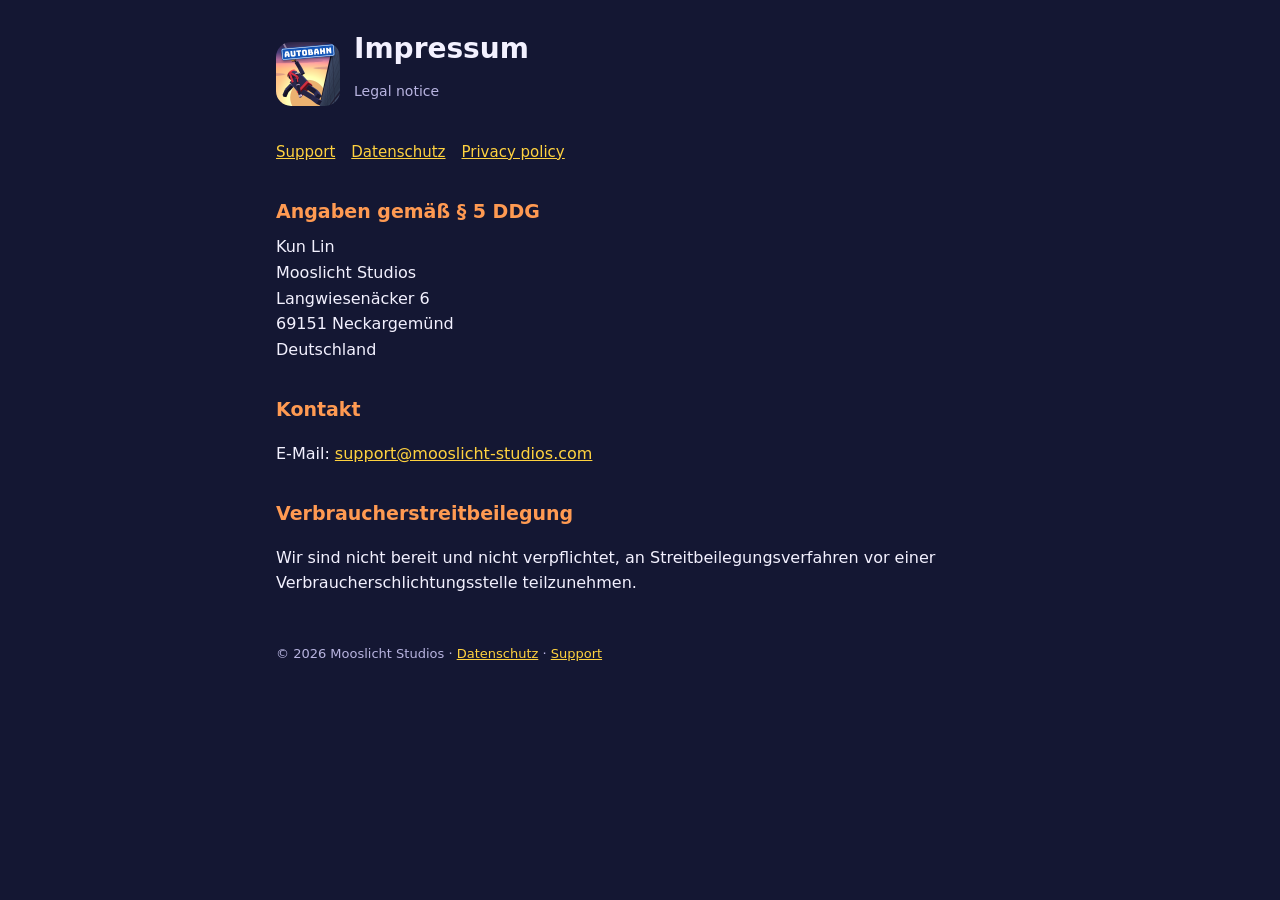
==== impressum.html @ 1e628cd0 "Webseite für Autobahn Ninja: Support, Datenschutz, Impressum Co-Authored-By: Claude Opus 5.5 <norepl" ====
<!doctype html>
<html lang="de">
<head>
<meta charset="utf-8">
<meta name="viewport" content="width=device-width,initial-scale=1">
<title>Autobahn Ninja – Impressum</title>
<link rel="stylesheet" href="style.css">
<link rel="icon" href="icon.png">
</head>
<body>
<main>
<header><img src="icon.png" alt=""><div><h1>Impressum</h1><p class="muted">Legal notice</p></div></header>
<nav><a href="index.html">Support</a><a href="datenschutz.html">Datenschutz</a><a href="privacy.html">Privacy policy</a></nav>

<h2>Angaben gemäß § 5 DDG</h2>
<address>Kun Lin<br>Mooslicht Studios<br>Langwiesenäcker 6<br>69151 Neckargemünd<br>Deutschland</address>

<h2>Kontakt</h2>
<p>E-Mail: <a href="mailto:support@mooslicht-studios.com">support@mooslicht-studios.com</a></p>

<!-- Nur falls vorhanden:
<h2>Umsatzsteuer-ID</h2>
<p>Umsatzsteuer-Identifikationsnummer gemäß § 27a Umsatzsteuergesetz: [USt-IdNr.]</p>
-->

<h2>Verbraucherstreitbeilegung</h2>
<p>Wir sind nicht bereit und nicht verpflichtet, an Streitbeilegungsverfahren vor einer Verbraucherschlichtungsstelle teilzunehmen.</p>

<footer>© 2026 Mooslicht Studios · <a href="datenschutz.html">Datenschutz</a> · <a href="index.html">Support</a></footer>
</main>
</body>
</html>
---- style.css ----
:root{--night:#141733;--panel:#1d2147;--line:rgba(255,255,255,.12);--paper:#f3f1ff;--muted:#b8b4e0;--dusk:#ff9a52;--coin:#ffd23f;color-scheme:dark}
*{box-sizing:border-box}
html{background:var(--night)}
body{margin:0;background:var(--night);color:var(--paper);font:16px/1.6 system-ui,-apple-system,"Segoe UI",Roboto,sans-serif}
main{max-width:760px;margin:0 auto;padding:32px 16px 64px}
header{display:flex;align-items:center;gap:14px;margin-bottom:24px}
header img{width:64px;height:64px;border-radius:15px}
h1{font-size:28px;line-height:1.2;margin:0}
h2{font-size:19px;margin:32px 0 8px;color:var(--dusk)}
h3{font-size:16px;margin:20px 0 4px}
p,li{color:var(--paper)}
.muted{color:var(--muted);font-size:14px}
a{color:var(--coin)}
nav{display:flex;flex-wrap:wrap;gap:8px 16px;margin:8px 0 24px;font-size:15px}
.card{background:var(--panel);border:1px solid var(--line);border-radius:14px;padding:16px 18px;margin:16px 0}
.lang{border-top:1px solid var(--line);margin-top:40px;padding-top:8px}
address{font-style:normal}
footer{margin-top:48px;color:var(--muted);font-size:13px}
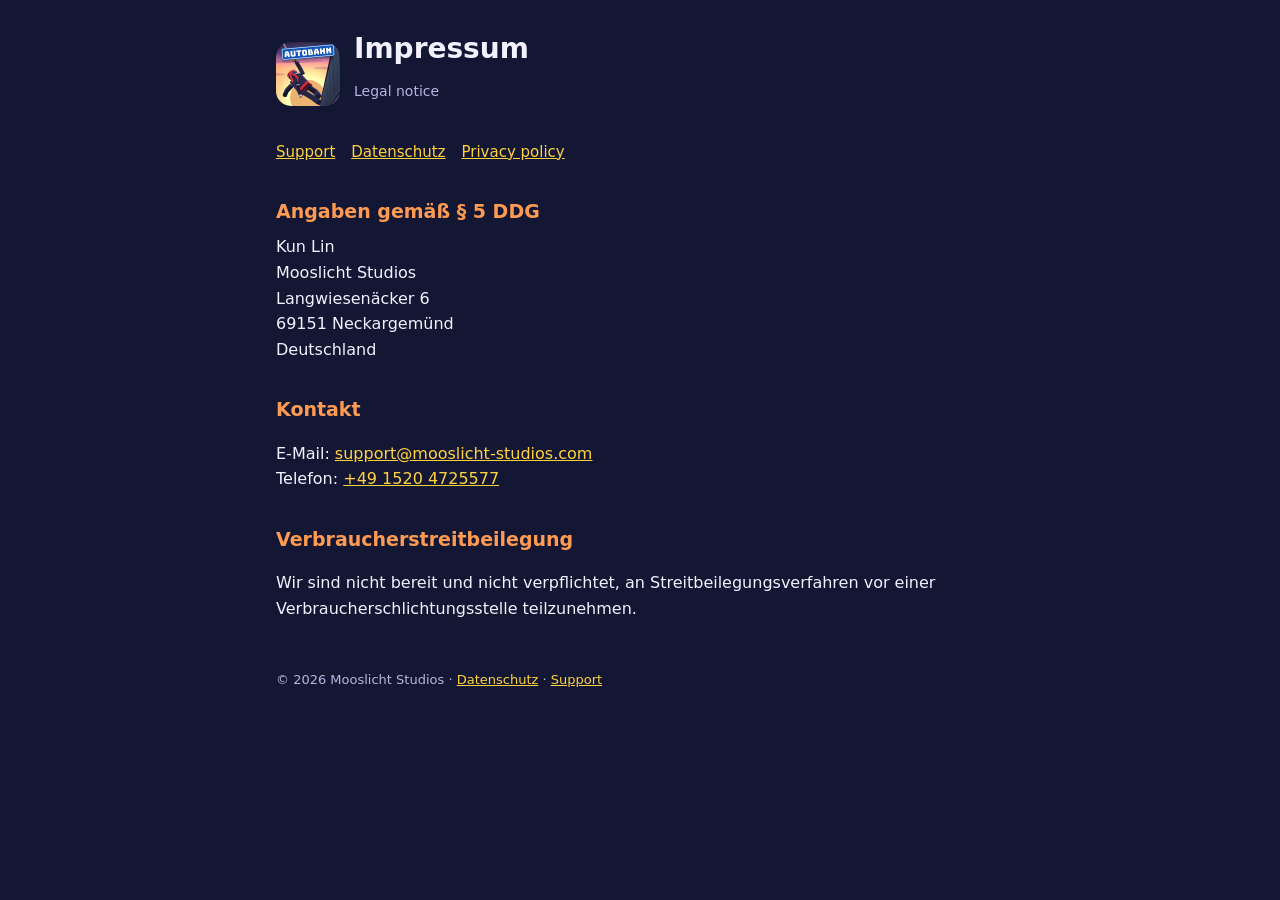
==== commit 0a328fdf: "Impressum: Telefonnummer ergänzt Co-Authored-By: Claude Opus 5.5 <noreply@anthropic.com> Claude-Sess" ====
--- a/impressum.html
+++ b/impressum.html
@@ -16,7 +16,8 @@
 <address>Kun Lin<br>Mooslicht Studios<br>Langwiesenäcker 6<br>69151 Neckargemünd<br>Deutschland</address>
 
 <h2>Kontakt</h2>
-<p>E-Mail: <a href="mailto:support@mooslicht-studios.com">support@mooslicht-studios.com</a></p>
+<p>E-Mail: <a href="mailto:support@mooslicht-studios.com">support@mooslicht-studios.com</a><br>
+Telefon: <a href="tel:+4915204725577">+49 1520 4725577</a></p>
 
 <!-- Nur falls vorhanden:
 <h2>Umsatzsteuer-ID</h2>
